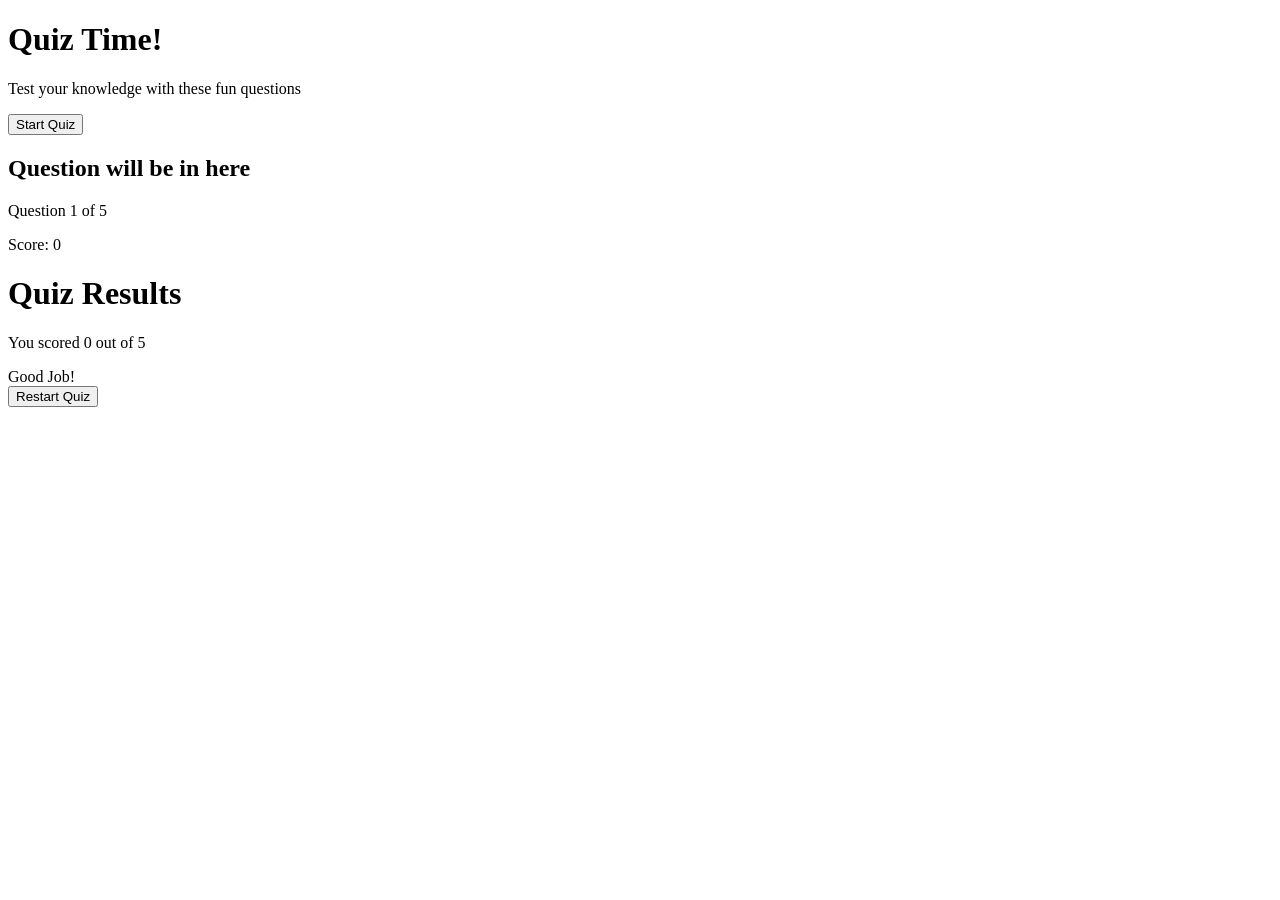
==== Project1-QuizGame/index.html @ 0d2eb7ff "Update index.html index.html is done" ====
<!DOCTYPE html>
<html lang="en">
<head>
    <meta charset="UTF-8">
    <meta name="viewport" content="width=device-width, initial-scale=1.0">
    <link rel="stylesheet" href="style.css">
    <title>Quiz Game</title>
</head>
<body>
    <div class="container">
        <div class="screen active" id="start-screen">
            <h1>Quiz Time!</h1>
            <p>Test your knowledge with these fun questions</p>
            <button id="start-btn">Start Quiz</button>
        </div>

        <div class="screen" id="quiz-screen">
            <div class="quiz-header">
                <h2 id="question-text">Question will be in here</h2>
            </div>
            <div class="quiz-info">
                <p>Question <span id="current-question">1</span> of <span>5</span></p>
                <p>
                    Score: <span id="score">0</span>
                </p>
            </div>
        </div>

        <div id="answer-container" class="answer-container">
            <!-- Answer buttons will be insterted here from our js code later at some point-->
        </div>

        <div class="progres-bar">
            <div id="progress" class="progress"></div>
        </div>


        <div id="result-screen" class="screen">
            <h1>Quiz Results</h1>
            <div class="result-info">
                <p>You scored <span id="final-score">0</span> out of <span id="max-score">5</span></p>
                <div id="result-message">Good Job!</div>
            
            </div>
            <button id="restart-btn">Restart Quiz</button>

        </div>

    </div>
</body>
</html>
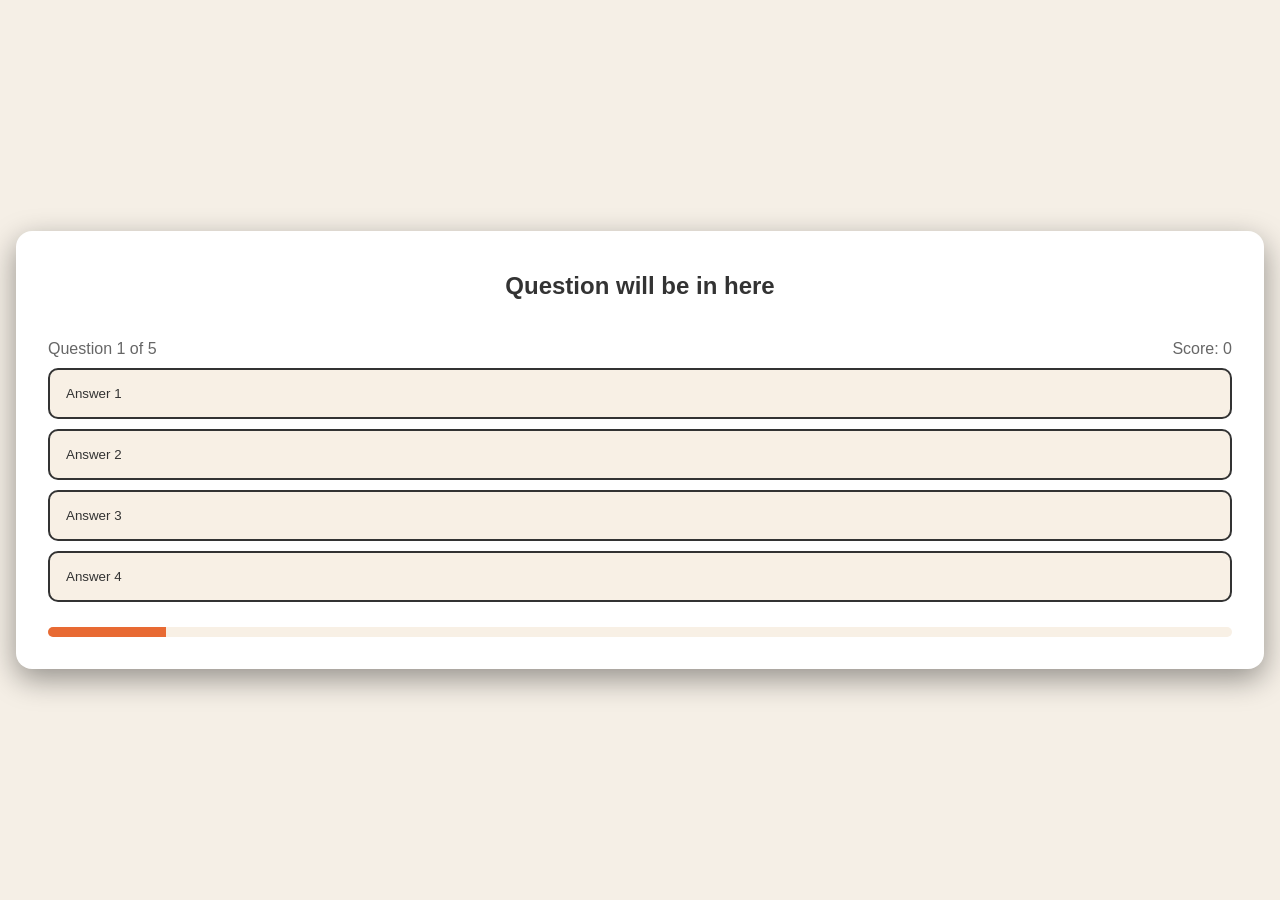
==== commit dd72872a: "Css file is updated" ====
--- a/Project1-QuizGame/index.html
+++ b/Project1-QuizGame/index.html
@@ -8,13 +8,13 @@
 </head>
 <body>
     <div class="container">
-        <div class="screen active" id="start-screen">
+        <div class="screen " id="start-screen">
             <h1>Quiz Time!</h1>
             <p>Test your knowledge with these fun questions</p>
             <button id="start-btn">Start Quiz</button>
         </div>
 
-        <div class="screen" id="quiz-screen">
+        <div class="screen active" id="quiz-screen">
             <div class="quiz-header">
                 <h2 id="question-text">Question will be in here</h2>
             </div>
@@ -24,15 +24,21 @@
                     Score: <span id="score">0</span>
                 </p>
             </div>
+            <div id="answer-container" class="answer-container">
+            <!-- Answer buttons will be insterted here from our js code later at some point-->
+             <button class="answer-btn">Answer 1</button>
+             <button class="answer-btn">Answer 2</button>
+             <button class="answer-btn">Answer 3</button>
+             <button class="answer-btn">Answer 4</button>
+            </div>
+            <div class="progress-bar">
+                <div id="progress" class="progress"></div>
+            </div>
         </div>
 
-        <div id="answer-container" class="answer-container">
-            <!-- Answer buttons will be insterted here from our js code later at some point-->
-        </div>
+       
 
-        <div class="progres-bar">
-            <div id="progress" class="progress"></div>
-        </div>
+       
 
 
         <div id="result-screen" class="screen">
--- a/Project1-QuizGame/style.css
+++ b/Project1-QuizGame/style.css
@@ -0,0 +1,190 @@
+/*Basic Reset */
+*{
+    margin: 0;
+    padding: 0;
+    box-sizing: border-box;
+}
+
+body{
+    background-color: #f5efe6;
+    display: flex;
+    justify-content: center;
+    align-items: center;
+    min-height:100vh ;
+    padding: 1rem;
+    font-family: sans-serif;
+}
+
+.container{
+    background-color: white;
+    border-radius: 1rem;
+    box-shadow: 0 10px 30px rgba(0,0,0,0.4);
+    width: 100%;
+    overflow: hidden;
+    position: relative;
+
+}
+
+/*Screens*/
+.screen{
+    display: none;
+    padding: 2rem;
+    text-align: center;
+}
+
+.screen.active{
+    display: block;
+}
+
+/*Start Screen*/
+#start-screen h1{
+    color: #e86a33;
+    margin-bottom: 20px;
+    font-size: 2.5rem;
+}
+
+#start-screen h1{
+    color: #666;
+    margin-bottom: 30px;
+    font-size: 1.1rem;
+}
+
+.quiz-header{
+    margin-bottom: 2rem;
+}
+
+#question-text{
+    color: #333;
+    font-size: 1.5rem;
+    margin-bottom: 1rem;
+    line-height: 1.9;
+}
+
+.quiz-info{
+    display: flex;
+    justify-content: space-between;
+    color: #666;
+    margin-bottom: 10px;
+}
+
+.answer-container{
+    display: flex;
+    flex-direction: column;
+    gap: 10px;
+    margin-bottom: 25px;
+}
+
+.answer-btn{
+    background-color: #f8f0e5;
+    color: #333;
+    border: 2px solid;
+    border-radius: 10px;
+    padding: 1rem;
+    cursor: pointer;
+    text-align: left;
+    transition: all 0.3s ease;
+}
+
+.answer-btn:hover{
+    background-color: #eadbc8;
+    border-color: #dac0ae;
+}
+
+.answer-btn.correct{
+    background-color: #e6fff0;
+    border-color: #a3f0c4;
+    color: #28a745;
+}
+
+.answer-btn.incorrect{
+    background-color: #fff0f0;
+    border-color: #ffbdbd;
+    color: #dc3545;
+}
+
+.progress-bar{
+    height: 10px;
+    background-color: #f8f0e5;
+    border-radius: 5px;
+    overflow: hidden;
+    margin-top: 20px;
+}
+
+.progress{
+    height: 100%;
+    background-color: #e86a33;
+    width: 10%;
+    transition: width 0.3s ease;
+}
+
+/*Result Screen*/
+
+#result-screen h1{
+    color:#e86a33;
+    margin-bottom: 30px;
+}
+
+.result-info{
+    background-color: #f8f0e5;
+    border-radius:10px;
+    padding: 20px;
+    margin-bottom: 30px;
+}
+
+.result-info p{
+    font-size: 1.2rem;
+    color: #333;
+    margin-bottom: 1rem;
+}
+
+
+#result-massage{
+    font-size: 1.5rem;
+    font-weight: 600;
+    color: #e86a33;
+}
+
+#restart-btn{
+    background-color: #e86a33;
+    color: white;
+    border: none;
+    border-radius: 10px;
+    padding: 15px 30px;
+    font-size: 1.1rem;
+    cursor: pointer;
+    transition: background-color 0.3s ease;
+    
+}
+
+#restart-btn:hover{
+    background-color: #d45b28;
+}
+
+
+/* Responsive Design*/
+@media(max-width:500px){
+    /*When we hit 500px and below , implement the styles below*/
+
+    .screen{
+        padding: 1rem;
+    }
+
+    #start-screen h1{
+        font-size: 2rem;
+    }
+
+    #question-text{
+        font-size: 1.3rem;
+    }
+
+    .answer-btn{
+        padding: 12px;
+    }
+
+    #restart-btn{
+        padding: 12px 25px;
+        font-size: 1rem;
+    }
+}
+
+
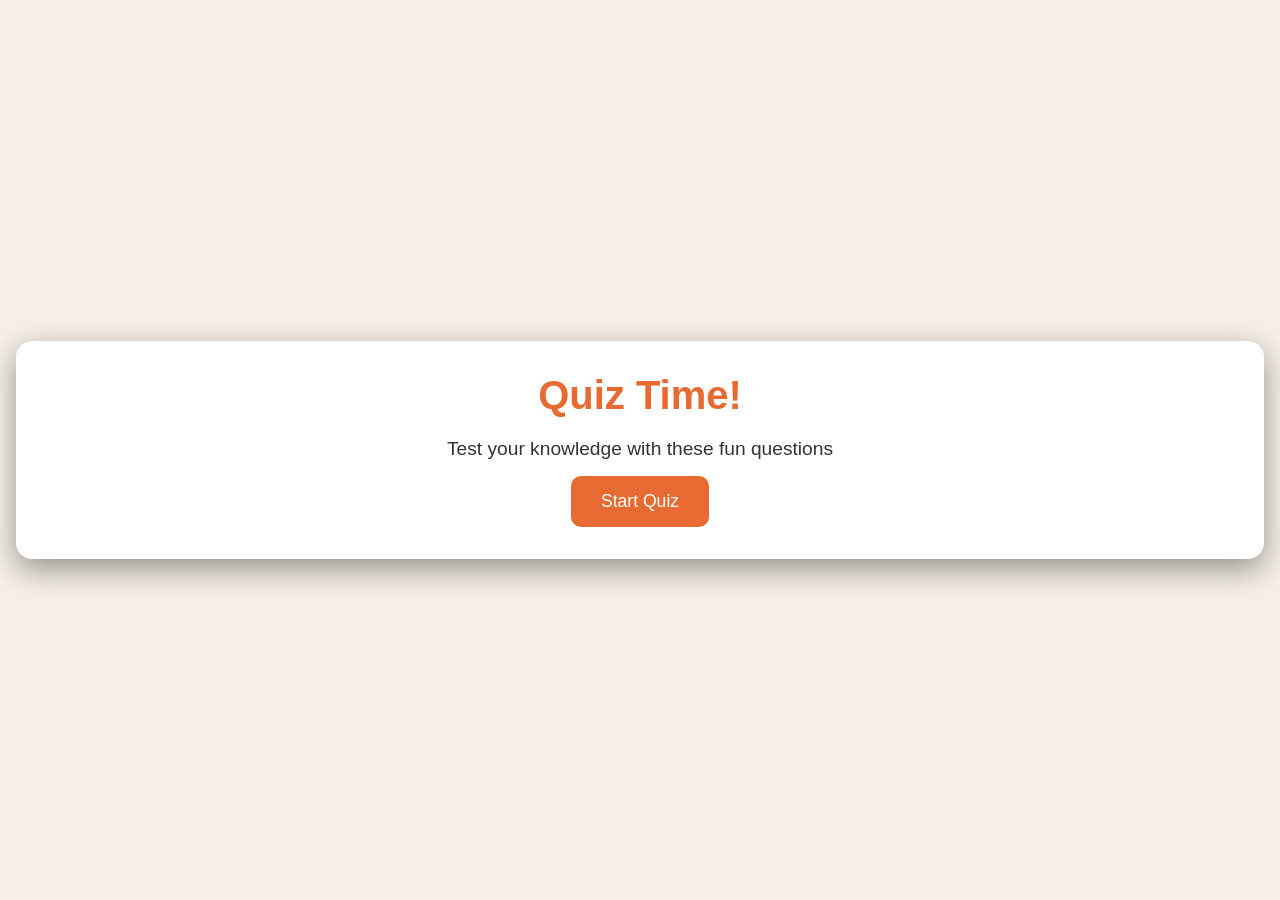
==== commit e6f08e08: "Js is created" ====
--- a/Project1-QuizGame/index.html
+++ b/Project1-QuizGame/index.html
@@ -8,28 +8,25 @@
 </head>
 <body>
     <div class="container">
-        <div class="screen " id="start-screen">
+        <div class="screen active" id="start-screen">
             <h1>Quiz Time!</h1>
             <p>Test your knowledge with these fun questions</p>
             <button id="start-btn">Start Quiz</button>
         </div>
 
-        <div class="screen active" id="quiz-screen">
+        <div class="screen" id="quiz-screen">
             <div class="quiz-header">
                 <h2 id="question-text">Question will be in here</h2>
             </div>
             <div class="quiz-info">
-                <p>Question <span id="current-question">1</span> of <span>5</span></p>
+                <p>Question <span id="current-question">1</span> of <span id="total-questions">5</span></p>
                 <p>
                     Score: <span id="score">0</span>
                 </p>
             </div>
             <div id="answer-container" class="answer-container">
             <!-- Answer buttons will be insterted here from our js code later at some point-->
-             <button class="answer-btn">Answer 1</button>
-             <button class="answer-btn">Answer 2</button>
-             <button class="answer-btn">Answer 3</button>
-             <button class="answer-btn">Answer 4</button>
+            
             </div>
             <div class="progress-bar">
                 <div id="progress" class="progress"></div>
@@ -53,5 +50,6 @@
         </div>
 
     </div>
+    <script src="app.js"></script>
 </body>
 </html>
--- a/Project1-QuizGame/style.css
+++ b/Project1-QuizGame/style.css
@@ -43,11 +43,27 @@
     font-size: 2.5rem;
 }
 
-#start-screen h1{
-    color: #666;
-    margin-bottom: 30px;
+#start-screen p{
+    font-size: 1.2rem;
+    color: #333;
+    margin-bottom: 1rem;
+}
+
+#start-btn{
+    background-color: #e86a33;
+    color: white;
+    border: none;
+    border-radius: 10px;
+    padding: 15px 30px;
     font-size: 1.1rem;
-}
+    cursor: pointer;
+    transition: background-color 0.3s ease;
+}
+
+#start-btn:hover{
+    background-color: #d45b28;
+}
+
 
 .quiz-header{
     margin-bottom: 2rem;
